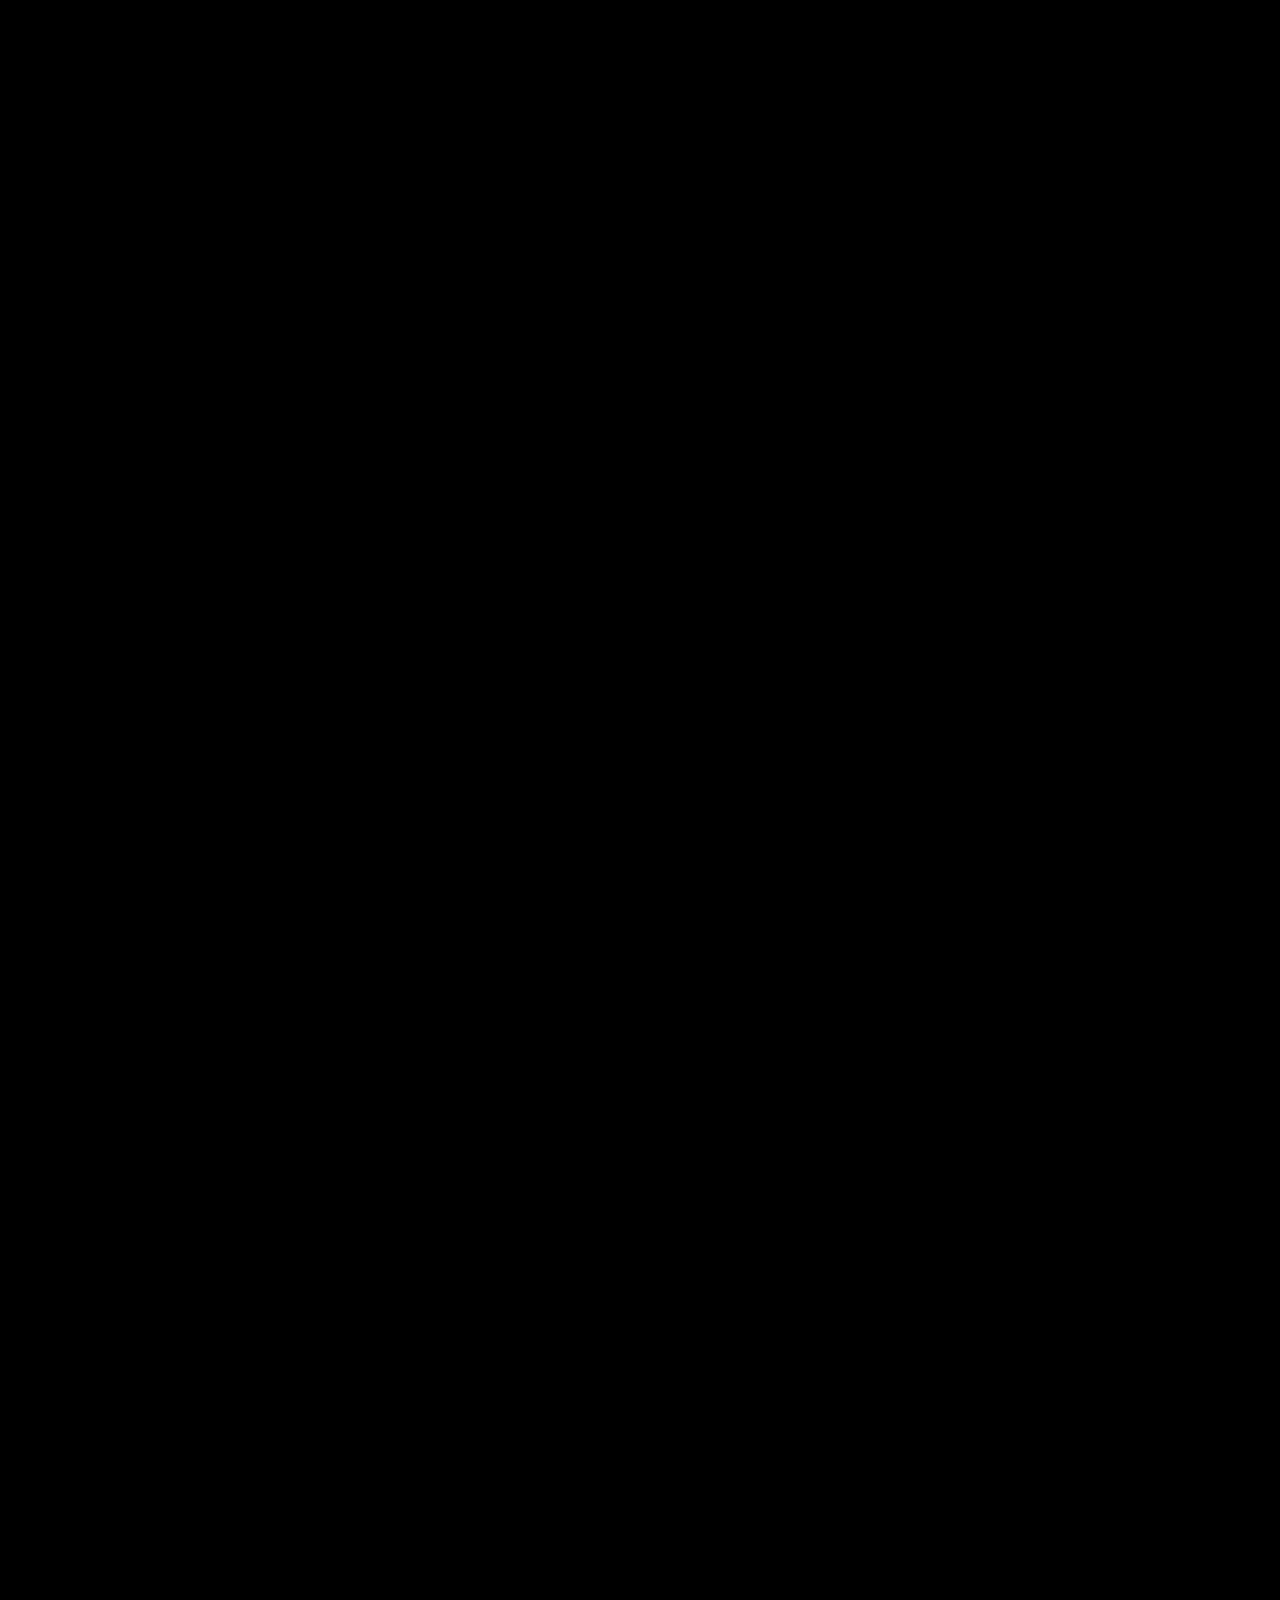
==== aboutme.html @ f069a180 "Uploading portofolio site" ====
<!DOCTYPE html>
<html lang="en">
<head>
<meta charset="utf-8">
<meta name="viewport" content="width=device-width, initial-scale=1, viewport-fit=cover">
<title>About me</title>
<link rel="preconnect" href="https://fonts.googleapis.com">
<link rel="preconnect" href="https://fonts.gstatic.com" crossorigin>
<link href="https://fonts.googleapis.com/css2?family=Press+Start+2P&family=VT323&display=swap" rel="stylesheet">
<link rel="stylesheet" href="css/undertale.css">
<link rel="stylesheet" href="css/intro.css">
</head>
<body>

<svg width="0" height="0" style="position:absolute" aria-hidden="true" focusable="false">
  <symbol id="ic-linkedin" viewBox="0 0 12 12"><path d="M1 0h1v1h-1zM2 0h1v1h-1zM3 0h1v1h-1zM4 0h1v1h-1zM5 0h1v1h-1zM6 0h1v1h-1zM7 0h1v1h-1zM8 0h1v1h-1zM9 0h1v1h-1zM10 0h1v1h-1zM0 1h1v1h-1zM1 1h1v1h-1zM2 1h1v1h-1zM3 1h1v1h-1zM4 1h1v1h-1zM5 1h1v1h-1zM6 1h1v1h-1zM7 1h1v1h-1zM8 1h1v1h-1zM9 1h1v1h-1zM10 1h1v1h-1zM11 1h1v1h-1zM0 2h1v1h-1zM1 2h1v1h-1zM4 2h1v1h-1zM5 2h1v1h-1zM6 2h1v1h-1zM7 2h1v1h-1zM8 2h1v1h-1zM9 2h1v1h-1zM10 2h1v1h-1zM11 2h1v1h-1zM0 3h1v1h-1zM1 3h1v1h-1zM2 3h1v1h-1zM3 3h1v1h-1zM4 3h1v1h-1zM5 3h1v1h-1zM6 3h1v1h-1zM7 3h1v1h-1zM8 3h1v1h-1zM9 3h1v1h-1zM10 3h1v1h-1zM11 3h1v1h-1zM0 4h1v1h-1zM1 4h1v1h-1zM4 4h1v1h-1zM10 4h1v1h-1zM11 4h1v1h-1zM0 5h1v1h-1zM1 5h1v1h-1zM4 5h1v1h-1zM7 5h1v1h-1zM10 5h1v1h-1zM11 5h1v1h-1zM0 6h1v1h-1zM1 6h1v1h-1zM4 6h1v1h-1zM7 6h1v1h-1zM10 6h1v1h-1zM11 6h1v1h-1zM0 7h1v1h-1zM1 7h1v1h-1zM4 7h1v1h-1zM7 7h1v1h-1zM10 7h1v1h-1zM11 7h1v1h-1zM0 8h1v1h-1zM1 8h1v1h-1zM4 8h1v1h-1zM7 8h1v1h-1zM10 8h1v1h-1zM11 8h1v1h-1zM0 9h1v1h-1zM1 9h1v1h-1zM2 9h1v1h-1zM3 9h1v1h-1zM4 9h1v1h-1zM5 9h1v1h-1zM6 9h1v1h-1zM7 9h1v1h-1zM8 9h1v1h-1zM9 9h1v1h-1zM10 9h1v1h-1zM11 9h1v1h-1zM0 10h1v1h-1zM1 10h1v1h-1zM2 10h1v1h-1zM3 10h1v1h-1zM4 10h1v1h-1zM5 10h1v1h-1zM6 10h1v1h-1zM7 10h1v1h-1zM8 10h1v1h-1zM9 10h1v1h-1zM10 10h1v1h-1zM11 10h1v1h-1zM1 11h1v1h-1zM2 11h1v1h-1zM3 11h1v1h-1zM4 11h1v1h-1zM5 11h1v1h-1zM6 11h1v1h-1zM7 11h1v1h-1zM8 11h1v1h-1zM9 11h1v1h-1zM10 11h1v1h-1z"/><path d="M2 2h1v1h-1zM3 2h1v1h-1zM2 4h1v1h-1zM3 4h1v1h-1zM5 4h1v1h-1zM6 4h1v1h-1zM7 4h1v1h-1zM8 4h1v1h-1zM9 4h1v1h-1zM2 5h1v1h-1zM3 5h1v1h-1zM5 5h1v1h-1zM6 5h1v1h-1zM8 5h1v1h-1zM9 5h1v1h-1zM2 6h1v1h-1zM3 6h1v1h-1zM5 6h1v1h-1zM6 6h1v1h-1zM8 6h1v1h-1zM9 6h1v1h-1zM2 7h1v1h-1zM3 7h1v1h-1zM5 7h1v1h-1zM6 7h1v1h-1zM8 7h1v1h-1zM9 7h1v1h-1zM2 8h1v1h-1zM3 8h1v1h-1zM5 8h1v1h-1zM6 8h1v1h-1zM8 8h1v1h-1zM9 8h1v1h-1z" fill="#000"/></symbol>
  <symbol id="ic-github" viewBox="0 0 12 12"><path d="M0 0h1v1h-1zM1 0h1v1h-1zM10 0h1v1h-1zM11 0h1v1h-1zM0 1h1v1h-1zM1 1h1v1h-1zM2 1h1v1h-1zM9 1h1v1h-1zM10 1h1v1h-1zM11 1h1v1h-1zM0 2h1v1h-1zM1 2h1v1h-1zM2 2h1v1h-1zM3 2h1v1h-1zM4 2h1v1h-1zM5 2h1v1h-1zM6 2h1v1h-1zM7 2h1v1h-1zM8 2h1v1h-1zM9 2h1v1h-1zM10 2h1v1h-1zM11 2h1v1h-1zM0 3h1v1h-1zM1 3h1v1h-1zM2 3h1v1h-1zM3 3h1v1h-1zM4 3h1v1h-1zM5 3h1v1h-1zM6 3h1v1h-1zM7 3h1v1h-1zM8 3h1v1h-1zM9 3h1v1h-1zM10 3h1v1h-1zM11 3h1v1h-1zM0 4h1v1h-1zM1 4h1v1h-1zM4 4h1v1h-1zM5 4h1v1h-1zM6 4h1v1h-1zM7 4h1v1h-1zM10 4h1v1h-1zM11 4h1v1h-1zM0 5h1v1h-1zM1 5h1v1h-1zM4 5h1v1h-1zM5 5h1v1h-1zM6 5h1v1h-1zM7 5h1v1h-1zM10 5h1v1h-1zM11 5h1v1h-1zM0 6h1v1h-1zM1 6h1v1h-1zM2 6h1v1h-1zM3 6h1v1h-1zM4 6h1v1h-1zM5 6h1v1h-1zM6 6h1v1h-1zM7 6h1v1h-1zM8 6h1v1h-1zM9 6h1v1h-1zM10 6h1v1h-1zM11 6h1v1h-1zM1 7h1v1h-1zM2 7h1v1h-1zM3 7h1v1h-1zM4 7h1v1h-1zM5 7h1v1h-1zM6 7h1v1h-1zM7 7h1v1h-1zM8 7h1v1h-1zM9 7h1v1h-1zM10 7h1v1h-1zM2 8h1v1h-1zM3 8h1v1h-1zM4 8h1v1h-1zM5 8h1v1h-1zM6 8h1v1h-1zM7 8h1v1h-1zM8 8h1v1h-1zM9 8h1v1h-1zM3 9h1v1h-1zM4 9h1v1h-1zM5 9h1v1h-1zM6 9h1v1h-1zM7 9h1v1h-1zM8 9h1v1h-1zM4 10h1v1h-1zM5 10h1v1h-1zM6 10h1v1h-1zM7 10h1v1h-1z"/><path d="M2 4h1v1h-1zM3 4h1v1h-1zM8 4h1v1h-1zM9 4h1v1h-1zM2 5h1v1h-1zM3 5h1v1h-1zM8 5h1v1h-1zM9 5h1v1h-1z" fill="#000"/></symbol>
  <symbol id="ic-gmail" viewBox="0 0 12 12"><path d="M0 1h1v1h-1zM1 1h1v1h-1zM2 1h1v1h-1zM3 1h1v1h-1zM4 1h1v1h-1zM5 1h1v1h-1zM6 1h1v1h-1zM7 1h1v1h-1zM8 1h1v1h-1zM9 1h1v1h-1zM10 1h1v1h-1zM11 1h1v1h-1zM0 2h1v1h-1zM1 2h1v1h-1zM3 2h1v1h-1zM4 2h1v1h-1zM5 2h1v1h-1zM6 2h1v1h-1zM7 2h1v1h-1zM8 2h1v1h-1zM10 2h1v1h-1zM11 2h1v1h-1zM0 3h1v1h-1zM1 3h1v1h-1zM2 3h1v1h-1zM4 3h1v1h-1zM5 3h1v1h-1zM6 3h1v1h-1zM7 3h1v1h-1zM9 3h1v1h-1zM10 3h1v1h-1zM11 3h1v1h-1zM0 4h1v1h-1zM1 4h1v1h-1zM2 4h1v1h-1zM3 4h1v1h-1zM5 4h1v1h-1zM6 4h1v1h-1zM8 4h1v1h-1zM9 4h1v1h-1zM10 4h1v1h-1zM11 4h1v1h-1zM0 5h1v1h-1zM1 5h1v1h-1zM2 5h1v1h-1zM3 5h1v1h-1zM4 5h1v1h-1zM7 5h1v1h-1zM8 5h1v1h-1zM9 5h1v1h-1zM10 5h1v1h-1zM11 5h1v1h-1zM0 6h1v1h-1zM1 6h1v1h-1zM2 6h1v1h-1zM3 6h1v1h-1zM4 6h1v1h-1zM5 6h1v1h-1zM6 6h1v1h-1zM7 6h1v1h-1zM8 6h1v1h-1zM9 6h1v1h-1zM10 6h1v1h-1zM11 6h1v1h-1zM0 7h1v1h-1zM1 7h1v1h-1zM2 7h1v1h-1zM3 7h1v1h-1zM4 7h1v1h-1zM5 7h1v1h-1zM6 7h1v1h-1zM7 7h1v1h-1zM8 7h1v1h-1zM9 7h1v1h-1zM10 7h1v1h-1zM11 7h1v1h-1zM0 8h1v1h-1zM1 8h1v1h-1zM2 8h1v1h-1zM3 8h1v1h-1zM4 8h1v1h-1zM5 8h1v1h-1zM6 8h1v1h-1zM7 8h1v1h-1zM8 8h1v1h-1zM9 8h1v1h-1zM10 8h1v1h-1zM11 8h1v1h-1zM0 9h1v1h-1zM1 9h1v1h-1zM2 9h1v1h-1zM3 9h1v1h-1zM4 9h1v1h-1zM5 9h1v1h-1zM6 9h1v1h-1zM7 9h1v1h-1zM8 9h1v1h-1zM9 9h1v1h-1zM10 9h1v1h-1zM11 9h1v1h-1zM0 10h1v1h-1zM1 10h1v1h-1zM2 10h1v1h-1zM3 10h1v1h-1zM4 10h1v1h-1zM5 10h1v1h-1zM6 10h1v1h-1zM7 10h1v1h-1zM8 10h1v1h-1zM9 10h1v1h-1zM10 10h1v1h-1zM11 10h1v1h-1z"/><path d="M2 2h1v1h-1zM9 2h1v1h-1zM3 3h1v1h-1zM8 3h1v1h-1zM4 4h1v1h-1zM7 4h1v1h-1zM5 5h1v1h-1zM6 5h1v1h-1z" fill="#000"/></symbol>
  <symbol id="ic-whatsapp" viewBox="0 0 12 12"><path d="M3 0h1v1h-1zM4 0h1v1h-1zM5 0h1v1h-1zM6 0h1v1h-1zM7 0h1v1h-1zM8 0h1v1h-1zM1 1h1v1h-1zM2 1h1v1h-1zM3 1h1v1h-1zM4 1h1v1h-1zM5 1h1v1h-1zM6 1h1v1h-1zM7 1h1v1h-1zM8 1h1v1h-1zM9 1h1v1h-1zM10 1h1v1h-1zM0 2h1v1h-1zM1 2h1v1h-1zM2 2h1v1h-1zM3 2h1v1h-1zM4 2h1v1h-1zM5 2h1v1h-1zM6 2h1v1h-1zM7 2h1v1h-1zM8 2h1v1h-1zM9 2h1v1h-1zM10 2h1v1h-1zM11 2h1v1h-1zM0 3h1v1h-1zM1 3h1v1h-1zM2 3h1v1h-1zM6 3h1v1h-1zM7 3h1v1h-1zM8 3h1v1h-1zM9 3h1v1h-1zM10 3h1v1h-1zM11 3h1v1h-1zM0 4h1v1h-1zM1 4h1v1h-1zM2 4h1v1h-1zM7 4h1v1h-1zM8 4h1v1h-1zM9 4h1v1h-1zM10 4h1v1h-1zM11 4h1v1h-1zM0 5h1v1h-1zM1 5h1v1h-1zM2 5h1v1h-1zM3 5h1v1h-1zM8 5h1v1h-1zM9 5h1v1h-1zM10 5h1v1h-1zM11 5h1v1h-1zM0 6h1v1h-1zM1 6h1v1h-1zM2 6h1v1h-1zM3 6h1v1h-1zM4 6h1v1h-1zM9 6h1v1h-1zM10 6h1v1h-1zM11 6h1v1h-1zM0 7h1v1h-1zM1 7h1v1h-1zM2 7h1v1h-1zM3 7h1v1h-1zM4 7h1v1h-1zM5 7h1v1h-1zM10 7h1v1h-1zM11 7h1v1h-1zM1 8h1v1h-1zM2 8h1v1h-1zM3 8h1v1h-1zM4 8h1v1h-1zM5 8h1v1h-1zM6 8h1v1h-1zM7 8h1v1h-1zM8 8h1v1h-1zM9 8h1v1h-1zM10 8h1v1h-1zM2 9h1v1h-1zM3 9h1v1h-1zM4 9h1v1h-1zM5 9h1v1h-1zM6 9h1v1h-1zM7 9h1v1h-1zM8 9h1v1h-1zM9 9h1v1h-1zM1 10h1v1h-1zM2 10h1v1h-1zM3 10h1v1h-1zM0 11h1v1h-1zM1 11h1v1h-1z"/><path d="M3 3h1v1h-1zM4 3h1v1h-1zM5 3h1v1h-1zM3 4h1v1h-1zM4 4h1v1h-1zM5 4h1v1h-1zM6 4h1v1h-1zM4 5h1v1h-1zM5 5h1v1h-1zM6 5h1v1h-1zM7 5h1v1h-1zM5 6h1v1h-1zM6 6h1v1h-1zM7 6h1v1h-1zM8 6h1v1h-1zM6 7h1v1h-1zM7 7h1v1h-1zM8 7h1v1h-1zM9 7h1v1h-1z" fill="#000"/></symbol>
  <symbol id="ic-instagram" viewBox="0 0 12 12"><path d="M1 0h1v1h-1zM2 0h1v1h-1zM3 0h1v1h-1zM4 0h1v1h-1zM5 0h1v1h-1zM6 0h1v1h-1zM7 0h1v1h-1zM8 0h1v1h-1zM9 0h1v1h-1zM10 0h1v1h-1zM0 1h1v1h-1zM1 1h1v1h-1zM2 1h1v1h-1zM3 1h1v1h-1zM4 1h1v1h-1zM5 1h1v1h-1zM6 1h1v1h-1zM7 1h1v1h-1zM8 1h1v1h-1zM9 1h1v1h-1zM10 1h1v1h-1zM11 1h1v1h-1zM0 2h1v1h-1zM1 2h1v1h-1zM8 2h1v1h-1zM10 2h1v1h-1zM11 2h1v1h-1zM0 3h1v1h-1zM1 3h1v1h-1zM4 3h1v1h-1zM5 3h1v1h-1zM6 3h1v1h-1zM7 3h1v1h-1zM10 3h1v1h-1zM11 3h1v1h-1zM0 4h1v1h-1zM1 4h1v1h-1zM3 4h1v1h-1zM4 4h1v1h-1zM7 4h1v1h-1zM8 4h1v1h-1zM10 4h1v1h-1zM11 4h1v1h-1zM0 5h1v1h-1zM1 5h1v1h-1zM3 5h1v1h-1zM8 5h1v1h-1zM10 5h1v1h-1zM11 5h1v1h-1zM0 6h1v1h-1zM1 6h1v1h-1zM3 6h1v1h-1zM8 6h1v1h-1zM10 6h1v1h-1zM11 6h1v1h-1zM0 7h1v1h-1zM1 7h1v1h-1zM3 7h1v1h-1zM4 7h1v1h-1zM7 7h1v1h-1zM8 7h1v1h-1zM10 7h1v1h-1zM11 7h1v1h-1zM0 8h1v1h-1zM1 8h1v1h-1zM4 8h1v1h-1zM5 8h1v1h-1zM6 8h1v1h-1zM7 8h1v1h-1zM10 8h1v1h-1zM11 8h1v1h-1zM0 9h1v1h-1zM1 9h1v1h-1zM10 9h1v1h-1zM11 9h1v1h-1zM0 10h1v1h-1zM1 10h1v1h-1zM2 10h1v1h-1zM3 10h1v1h-1zM4 10h1v1h-1zM5 10h1v1h-1zM6 10h1v1h-1zM7 10h1v1h-1zM8 10h1v1h-1zM9 10h1v1h-1zM10 10h1v1h-1zM11 10h1v1h-1zM1 11h1v1h-1zM2 11h1v1h-1zM3 11h1v1h-1zM4 11h1v1h-1zM5 11h1v1h-1zM6 11h1v1h-1zM7 11h1v1h-1zM8 11h1v1h-1zM9 11h1v1h-1zM10 11h1v1h-1z"/><path d="" fill="#000"/></symbol>
  <symbol id="heart" viewBox="0 0 8 7"><path d="M1 0h1v1h-1zM2 0h1v1h-1zM5 0h1v1h-1zM6 0h1v1h-1zM0 1h1v1h-1zM1 1h1v1h-1zM2 1h1v1h-1zM3 1h1v1h-1zM4 1h1v1h-1zM5 1h1v1h-1zM6 1h1v1h-1zM7 1h1v1h-1zM0 2h1v1h-1zM1 2h1v1h-1zM2 2h1v1h-1zM3 2h1v1h-1zM4 2h1v1h-1zM5 2h1v1h-1zM6 2h1v1h-1zM7 2h1v1h-1zM0 3h1v1h-1zM1 3h1v1h-1zM2 3h1v1h-1zM3 3h1v1h-1zM4 3h1v1h-1zM5 3h1v1h-1zM6 3h1v1h-1zM7 3h1v1h-1zM1 4h1v1h-1zM2 4h1v1h-1zM3 4h1v1h-1zM4 4h1v1h-1zM5 4h1v1h-1zM6 4h1v1h-1zM2 5h1v1h-1zM3 5h1v1h-1zM4 5h1v1h-1zM5 5h1v1h-1zM3 6h1v1h-1zM4 6h1v1h-1z"/></symbol>
</svg>

<div class="topbar wrap">
  <a class="back" href="index.html"><svg class="heart" aria-hidden="true"><use href="#heart"/></svg> Back</a>
</div>

<main>
  <!-- SEGMENT 1: PROFILE (photo, name, role, location, buttons) -->
  <section id="profile">
    <div class="wrap profile">
      <div class="photo"><img src="documents/Pasfoto.png" alt="Photo of Your Name" onerror="this.remove()"></div>
      <div>
        <h1 class="name">Your Name</h1>
        <ul class="lines">
          <li><b>Role:</b> Informatics Engineering Student</li>
          <li><b>Location:</b> Jakarta, Indonesia</li>
        </ul>
        <div class="btns">
          <a class="btn" href="#hire"><svg class="heart" aria-hidden="true"><use href="#heart"/></svg> Hire me</a>
          <a class="btn" href="documents/DevinGiovanoCV.pdf" download><svg class="heart" aria-hidden="true"><use href="#heart"/></svg> Download CV</a>
        </div>
      </div>
    </div>
  </section>
  
  <!-- SEGMENT 2: ABOUT ME + EDUCATION JOURNEY -->
  <section id="about">
    <div class="wrap">
      <h2 class="sec-title"><svg class="heart" aria-hidden="true"><use href="#heart"/></svg> About me</h2>
      <div class="box">
        <p class="say">Informatics Engineering student with a 3.83 GPA and in-depth knowledge of Next.js and Laravel.</p>
        <p class="say">Committed to delivering tasks efficiently and effectively, whether leading a team, working as a team member, or working independently.</p>
      </div>

      <h3 class="sub-title">Education journey</h3>
      <ol class="timeline">
        <li><svg class="heart" aria-hidden="true"><use href="#heart"/></svg><span class="when">2006</span><span class="what">Born</span><span class="muted">The start of the journey</span></li>
        <li><svg class="heart" aria-hidden="true"><use href="#heart"/></svg><span class="when">Junior High School</span><span class="what">Pelita Bangsa International School</span></li>
        <li><svg class="heart" aria-hidden="true"><use href="#heart"/></svg><span class="when">Senior High School</span><span class="what">SMA Kasih Kemuliaan</span></li>
        <li><svg class="heart" aria-hidden="true"><use href="#heart"/></svg><span class="when">University</span><span class="what">Universitas Tarumanagara</span><span class="muted">Informatics Engineering</span></li>
      </ol>

  <!-- SEGMENT 3: HIRE ME / CONNECT WITH ME -->
  <section id="hire">
    <div class="wrap">
      <h2 class="sec-title"><svg class="heart" aria-hidden="true"><use href="#heart"/></svg> Hire me / Connect with me</h2>
      <p class="say">Open to internships, projects, and collaboration. Pick a way to reach me.</p>
      <ul class="links">
        <li><a class="link" href="https://www.linkedin.com/in/devin-giovano/" target="_blank" rel="noopener" aria-label="LinkedIn" title="LinkedIn"><svg class="ico" aria-hidden="true"><use href="#ic-linkedin"/></svg></a></li>
        <li><a class="link" href="https://github.com/Depper2" target="_blank" rel="noopener" aria-label="GitHub" title="GitHub"><svg class="ico" aria-hidden="true"><use href="#ic-github"/></svg></a></li>
        <li><a class="link" href="https://wa.me/6281280456959" target="_blank" rel="noopener" aria-label="WhatsApp" title="WhatsApp"><svg class="ico" aria-hidden="true"><use href="#ic-whatsapp"/></svg></a></li>
        <li><a class="link" href="https://instagram.com/dev1g_" target="_blank" rel="noopener" aria-label="Instagram" title="Instagram"><svg class="ico" aria-hidden="true"><use href="#ic-instagram"/></svg></a></li>
        <li><a class="link mail" href="mailto:devingiovano@gmail.com" aria-label="Email"><svg class="ico" aria-hidden="true"><use href="#ic-gmail"/></svg><span class="l-mail">devingiovano@gmail.com</span></a></li>
      </ul>
    </div>
  </section>

<footer>
  <div class="wrap">
    <a class="back" href="index.html"><svg class="heart" aria-hidden="true"><use href="#heart"/></svg> Back</a>
  </div>
</footer>
<script src="js/intro.js"></script>
</body>
</html>
---- css/undertale.css ----
/*  1. VARIABLES  */
:root{
  --bg:#000;
  --ink:#FFFFFF;
  --muted:#B8B8B8;
  --line:#FFFFFF;
  --heart:#FF0000;
  --btn:#FF9A00;
  --sel:#FFEB00;
  --dash:4px dashed #333;
  --head:"Press Start 2P","Courier New",monospace;
  --body:"VT323","Courier New",monospace;
  color-scheme:dark;
}

/*  2. BASE  */
*,*::before,*::after{box-sizing:border-box}

@media (prefers-reduced-motion:no-preference){
  html{scroll-behavior:smooth}
}

body{
  margin:0;
  background:var(--bg);
  color:var(--ink);
  font-family:var(--body);
  font-size:1.5rem;
  line-height:1.25;
  padding:env(safe-area-inset-top,0px) 0 env(safe-area-inset-bottom,0px);
  image-rendering:pixelated;
}

a{color:inherit}

p{
  margin:0 0 .8em;
  max-width:60ch;
}

:focus-visible{
  outline:4px solid var(--sel);
  outline-offset:4px;
}

/*  3. LAYOUT  */
.wrap{
  max-width:1000px;
  margin:0 auto;
  padding:0 20px;
}

section{padding:56px 0}
section+section{border-top:var(--dash)}

footer{
  padding:32px 0 48px;
  border-top:var(--dash);
}

.topbar{padding:20px 0 0}

/*  4. SHARED TEXT STYLES  */
.muted{color:var(--muted)}

.say::before,
.lines li::before{content:"* "}

/* pixel font headings, labels and buttons */
.sec-title,
.sub-title,
.name,
.when,
.btn,
.back,
.photo::before{
  font-family:var(--head);
  font-weight:400;
  line-height:1.4;
}

/* yellow text */
.name,
.sub-title,
.when{color:var(--sel)}

/*  5. HEART ICON  */
.heart{
  width:24px;
  height:21px;
  fill:var(--heart);
  flex:none;
  shape-rendering:crispEdges;
}

/*  6. COMPONENTS  */
.box{
  border:6px solid var(--line);
  background:#000;
  padding:24px;
}

.sec-title{
  display:flex;
  align-items:center;
  gap:14px;
  margin:0 0 24px;
  font-size:clamp(.95rem,3vw,1.4rem);
}

.sub-title{
  margin:40px 0 24px;
  font-size:clamp(.85rem,2.6vw,1.1rem);
}

/* buttons: heart appears on hover */
.btn{
  position:relative;
  display:inline-block;
  padding:14px 20px 14px 50px;
  border:4px solid var(--btn);
  background:#000;
  color:var(--btn);
  font-size:.8rem;
  text-decoration:none;
  cursor:pointer;
}

.btn .heart{
  position:absolute;
  left:16px;
  top:50%;
  margin-top:-10px;
  opacity:0;
}

.btn:hover,
.btn:focus-visible,
.link:hover,
.link:focus-visible{
  color:var(--sel);
  border-color:var(--sel);
}

.btn:hover .heart,
.btn:focus-visible .heart{opacity:1}

.btns{
  display:flex;
  flex-wrap:wrap;
  gap:16px;
}

.back{
  display:inline-flex;
  align-items:center;
  gap:12px;
  font-size:.75rem;
  color:var(--btn);
  text-decoration:none;
}

.back:hover{color:var(--sel)}

/*  7. PROFILE  */
.profile{
  display:grid;
  grid-template-columns:240px minmax(0,1fr);
  gap:32px;
  align-items:start;
}

.photo{
  position:relative;
  display:grid;
  place-items:center;
  aspect-ratio:4/5;
  border:6px solid var(--line);
  background:repeating-conic-gradient(#161616 0 25%,#000 0 50%) 0 0/16px 16px;
}

.photo::before{
  content:"NO PHOTO";
  position:absolute;
  font-size:.7rem;
  color:var(--muted);
}

.photo img{
  position:relative;
  width:100%;
  height:100%;
  object-fit:cover;
  display:block;
}

.name{
  margin:0 0 20px;
  font-size:clamp(1.2rem,4.5vw,2rem);
}

.lines{
  list-style:none;
  margin:0 0 28px;
  padding:0;
  font-size:1.7rem;
}

.lines b{
  font-weight:400;
  color:var(--muted);
}

/*  8. TIMELINE  */
.timeline{
  list-style:none;
  margin:0 0 0 12px;
  padding:0;
  border-left:4px dashed var(--line);
}

.timeline li{
  position:relative;
  padding:0 0 28px 40px;
}

.timeline li:last-child{padding-bottom:0}

.timeline .heart{
  position:absolute;
  left:-14px;
  top:0;
  background:#000;
  padding:2px 0;
}

.when{
  display:block;
  margin-bottom:8px;
  font-size:.7rem;
  line-height:1.5;
}

.what{
  display:block;
  font-size:1.7rem;
}

/*  9. SOCIAL LINKS (logos only)  */
.links{
  list-style:none;
  margin:24px 0 0;
  padding:0;
  display:flex;
  flex-wrap:wrap;
  gap:16px;
}

.link{
  display:grid;
  place-items:center;
  width:64px;
  height:64px;
  border:4px solid var(--line);
  color:var(--ink);
  text-decoration:none;
}

.link .ico{
  width:40px;
  height:40px;
  fill:currentColor;
  shape-rendering:crispEdges;
}

/* email: icon + address, last item, pushed to the far right */
.links li:last-child

.link.mail{
  width:auto;
  grid-auto-flow:column;
  gap:14px;
  padding:0 18px;
}

.l-mail{font-size:1.3rem}

/*  10. MOBILE  */
@media (max-width:720px){
  body{font-size:1.4rem}
  section{padding:40px 0}
  .box{padding:18px}
  .profile{grid-template-columns:1fr}
  .photo{width:200px}
}

/*  11. START SCREEN (heart blink, see js/intro.js)  */
/* while the intro runs: hide the page and freeze its animations */
html.intro-wait{background:#000}
html.intro-wait body>:not(.intro-ui){visibility:hidden}
html.intro-wait *,
html.intro-wait *::before,
html.intro-wait *::after{animation-play-state:paused!important}

.intro-ui{
  position:fixed;
  inset:0;
  z-index:9999;
  display:grid;
  place-items:center;
  background:#000;
  transition:opacity .7s;
}

.intro-ui.out{opacity:0}

.intro-heart{
  display:block;
  width:84px;
  height:74px;
  transition:transform .6s cubic-bezier(.6,0,.9,.4);
}

.intro-heart svg{
  display:block;
  width:100%;
  height:100%;
}

.intro-heart.off{opacity:0}
---- css/intro.css ----
html.intro-wait{background:#000}
html.intro-wait body>:not(.intro-ui){visibility:hidden}
html.intro-wait body>:not(.intro-ui),
html.intro-wait body>:not(.intro-ui) *,
html.intro-wait body>:not(.intro-ui)::before,
html.intro-wait body>:not(.intro-ui)::after,
html.intro-wait body>:not(.intro-ui) *::before,
html.intro-wait body>:not(.intro-ui) *::after{animation-play-state:paused!important}

.intro-ui{position:fixed;inset:0;z-index:9999;display:grid;place-items:center;background:#000;color:#fff;
  font-family:var(--mono,"Courier New",monospace);transition:opacity .7s}
.intro-ui.out{opacity:0}

.intro-start{all:unset;box-sizing:border-box;display:flex;flex-direction:column;align-items:center;gap:26px;padding:32px;cursor:pointer;text-align:center}
.intro-start:focus-visible{outline:2px solid #fff;outline-offset:6px}
.intro-heart{display:block;width:84px;height:74px;transition:transform .6s cubic-bezier(.6,0,.9,.4)}
.intro-heart svg{display:block;width:100%;height:100%}
.intro-heart.off{opacity:0}
.intro-start:not(.go) .intro-heart{animation:introIdle 1.4s steps(1) infinite}
@keyframes introIdle{50%{opacity:.25}}
.intro-text{font-size:1.1rem;letter-spacing:.04em;transition:opacity .2s}
.intro-start.go .intro-text{opacity:0}

.snd{position:fixed;right:14px;bottom:calc(14px + env(safe-area-inset-bottom,0px));z-index:60;padding:8px 14px;
  background:rgba(5,5,10,.88);color:#E9ECF5;border:1px solid #FF1F3D;font:inherit;font-family:var(--mono,"Courier New",monospace);font-size:.9rem;cursor:pointer}
.snd:hover{color:#00F0FF;border-color:#00F0FF}
.snd:focus-visible{outline:2px solid #00F0FF;outline-offset:3px}

@media (prefers-reduced-motion:reduce){
  .intro-start:not(.go) .intro-heart{animation:none}
  .intro-heart{transition:none}
}
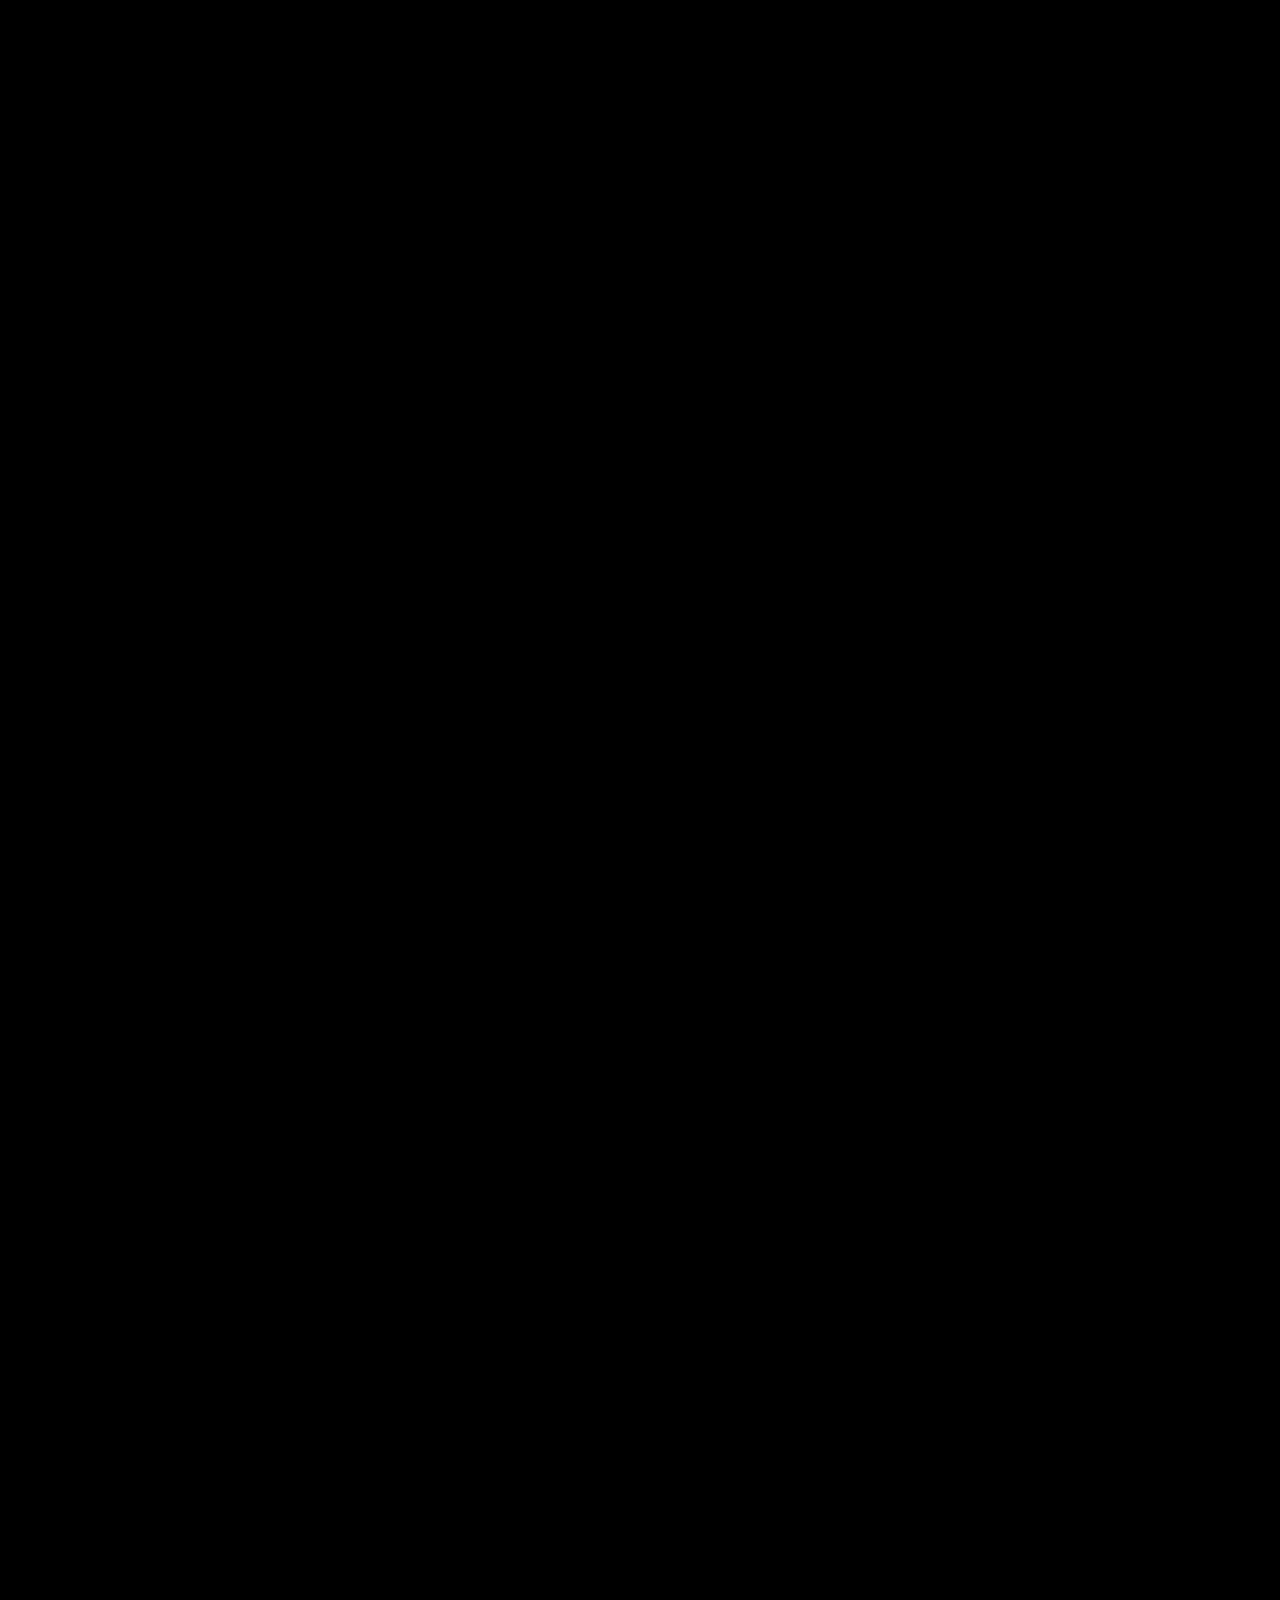
==== commit d63fbe31: "test: adding prev/next segment, qol changes" ====
--- a/aboutme.html
+++ b/aboutme.html
@@ -13,6 +13,7 @@
 <body>
 
 <svg width="0" height="0" style="position:absolute" aria-hidden="true" focusable="false">
+  <symbol id="arrow" viewBox="0 0 5 9"><path d="M0 0h1v1H0zM0 1h2v1H0zM0 2h3v1H0zM0 3h4v1H0zM0 4h5v1H0zM0 5h4v1H0zM0 6h3v1H0zM0 7h2v1H0zM0 8h1v1H0z"/></symbol>
   <symbol id="ic-linkedin" viewBox="0 0 12 12"><path d="M1 0h1v1h-1zM2 0h1v1h-1zM3 0h1v1h-1zM4 0h1v1h-1zM5 0h1v1h-1zM6 0h1v1h-1zM7 0h1v1h-1zM8 0h1v1h-1zM9 0h1v1h-1zM10 0h1v1h-1zM0 1h1v1h-1zM1 1h1v1h-1zM2 1h1v1h-1zM3 1h1v1h-1zM4 1h1v1h-1zM5 1h1v1h-1zM6 1h1v1h-1zM7 1h1v1h-1zM8 1h1v1h-1zM9 1h1v1h-1zM10 1h1v1h-1zM11 1h1v1h-1zM0 2h1v1h-1zM1 2h1v1h-1zM4 2h1v1h-1zM5 2h1v1h-1zM6 2h1v1h-1zM7 2h1v1h-1zM8 2h1v1h-1zM9 2h1v1h-1zM10 2h1v1h-1zM11 2h1v1h-1zM0 3h1v1h-1zM1 3h1v1h-1zM2 3h1v1h-1zM3 3h1v1h-1zM4 3h1v1h-1zM5 3h1v1h-1zM6 3h1v1h-1zM7 3h1v1h-1zM8 3h1v1h-1zM9 3h1v1h-1zM10 3h1v1h-1zM11 3h1v1h-1zM0 4h1v1h-1zM1 4h1v1h-1zM4 4h1v1h-1zM10 4h1v1h-1zM11 4h1v1h-1zM0 5h1v1h-1zM1 5h1v1h-1zM4 5h1v1h-1zM7 5h1v1h-1zM10 5h1v1h-1zM11 5h1v1h-1zM0 6h1v1h-1zM1 6h1v1h-1zM4 6h1v1h-1zM7 6h1v1h-1zM10 6h1v1h-1zM11 6h1v1h-1zM0 7h1v1h-1zM1 7h1v1h-1zM4 7h1v1h-1zM7 7h1v1h-1zM10 7h1v1h-1zM11 7h1v1h-1zM0 8h1v1h-1zM1 8h1v1h-1zM4 8h1v1h-1zM7 8h1v1h-1zM10 8h1v1h-1zM11 8h1v1h-1zM0 9h1v1h-1zM1 9h1v1h-1zM2 9h1v1h-1zM3 9h1v1h-1zM4 9h1v1h-1zM5 9h1v1h-1zM6 9h1v1h-1zM7 9h1v1h-1zM8 9h1v1h-1zM9 9h1v1h-1zM10 9h1v1h-1zM11 9h1v1h-1zM0 10h1v1h-1zM1 10h1v1h-1zM2 10h1v1h-1zM3 10h1v1h-1zM4 10h1v1h-1zM5 10h1v1h-1zM6 10h1v1h-1zM7 10h1v1h-1zM8 10h1v1h-1zM9 10h1v1h-1zM10 10h1v1h-1zM11 10h1v1h-1zM1 11h1v1h-1zM2 11h1v1h-1zM3 11h1v1h-1zM4 11h1v1h-1zM5 11h1v1h-1zM6 11h1v1h-1zM7 11h1v1h-1zM8 11h1v1h-1zM9 11h1v1h-1zM10 11h1v1h-1z"/><path d="M2 2h1v1h-1zM3 2h1v1h-1zM2 4h1v1h-1zM3 4h1v1h-1zM5 4h1v1h-1zM6 4h1v1h-1zM7 4h1v1h-1zM8 4h1v1h-1zM9 4h1v1h-1zM2 5h1v1h-1zM3 5h1v1h-1zM5 5h1v1h-1zM6 5h1v1h-1zM8 5h1v1h-1zM9 5h1v1h-1zM2 6h1v1h-1zM3 6h1v1h-1zM5 6h1v1h-1zM6 6h1v1h-1zM8 6h1v1h-1zM9 6h1v1h-1zM2 7h1v1h-1zM3 7h1v1h-1zM5 7h1v1h-1zM6 7h1v1h-1zM8 7h1v1h-1zM9 7h1v1h-1zM2 8h1v1h-1zM3 8h1v1h-1zM5 8h1v1h-1zM6 8h1v1h-1zM8 8h1v1h-1zM9 8h1v1h-1z" fill="#000"/></symbol>
   <symbol id="ic-github" viewBox="0 0 12 12"><path d="M0 0h1v1h-1zM1 0h1v1h-1zM10 0h1v1h-1zM11 0h1v1h-1zM0 1h1v1h-1zM1 1h1v1h-1zM2 1h1v1h-1zM9 1h1v1h-1zM10 1h1v1h-1zM11 1h1v1h-1zM0 2h1v1h-1zM1 2h1v1h-1zM2 2h1v1h-1zM3 2h1v1h-1zM4 2h1v1h-1zM5 2h1v1h-1zM6 2h1v1h-1zM7 2h1v1h-1zM8 2h1v1h-1zM9 2h1v1h-1zM10 2h1v1h-1zM11 2h1v1h-1zM0 3h1v1h-1zM1 3h1v1h-1zM2 3h1v1h-1zM3 3h1v1h-1zM4 3h1v1h-1zM5 3h1v1h-1zM6 3h1v1h-1zM7 3h1v1h-1zM8 3h1v1h-1zM9 3h1v1h-1zM10 3h1v1h-1zM11 3h1v1h-1zM0 4h1v1h-1zM1 4h1v1h-1zM4 4h1v1h-1zM5 4h1v1h-1zM6 4h1v1h-1zM7 4h1v1h-1zM10 4h1v1h-1zM11 4h1v1h-1zM0 5h1v1h-1zM1 5h1v1h-1zM4 5h1v1h-1zM5 5h1v1h-1zM6 5h1v1h-1zM7 5h1v1h-1zM10 5h1v1h-1zM11 5h1v1h-1zM0 6h1v1h-1zM1 6h1v1h-1zM2 6h1v1h-1zM3 6h1v1h-1zM4 6h1v1h-1zM5 6h1v1h-1zM6 6h1v1h-1zM7 6h1v1h-1zM8 6h1v1h-1zM9 6h1v1h-1zM10 6h1v1h-1zM11 6h1v1h-1zM1 7h1v1h-1zM2 7h1v1h-1zM3 7h1v1h-1zM4 7h1v1h-1zM5 7h1v1h-1zM6 7h1v1h-1zM7 7h1v1h-1zM8 7h1v1h-1zM9 7h1v1h-1zM10 7h1v1h-1zM2 8h1v1h-1zM3 8h1v1h-1zM4 8h1v1h-1zM5 8h1v1h-1zM6 8h1v1h-1zM7 8h1v1h-1zM8 8h1v1h-1zM9 8h1v1h-1zM3 9h1v1h-1zM4 9h1v1h-1zM5 9h1v1h-1zM6 9h1v1h-1zM7 9h1v1h-1zM8 9h1v1h-1zM4 10h1v1h-1zM5 10h1v1h-1zM6 10h1v1h-1zM7 10h1v1h-1z"/><path d="M2 4h1v1h-1zM3 4h1v1h-1zM8 4h1v1h-1zM9 4h1v1h-1zM2 5h1v1h-1zM3 5h1v1h-1zM8 5h1v1h-1zM9 5h1v1h-1z" fill="#000"/></symbol>
   <symbol id="ic-gmail" viewBox="0 0 12 12"><path d="M0 1h1v1h-1zM1 1h1v1h-1zM2 1h1v1h-1zM3 1h1v1h-1zM4 1h1v1h-1zM5 1h1v1h-1zM6 1h1v1h-1zM7 1h1v1h-1zM8 1h1v1h-1zM9 1h1v1h-1zM10 1h1v1h-1zM11 1h1v1h-1zM0 2h1v1h-1zM1 2h1v1h-1zM3 2h1v1h-1zM4 2h1v1h-1zM5 2h1v1h-1zM6 2h1v1h-1zM7 2h1v1h-1zM8 2h1v1h-1zM10 2h1v1h-1zM11 2h1v1h-1zM0 3h1v1h-1zM1 3h1v1h-1zM2 3h1v1h-1zM4 3h1v1h-1zM5 3h1v1h-1zM6 3h1v1h-1zM7 3h1v1h-1zM9 3h1v1h-1zM10 3h1v1h-1zM11 3h1v1h-1zM0 4h1v1h-1zM1 4h1v1h-1zM2 4h1v1h-1zM3 4h1v1h-1zM5 4h1v1h-1zM6 4h1v1h-1zM8 4h1v1h-1zM9 4h1v1h-1zM10 4h1v1h-1zM11 4h1v1h-1zM0 5h1v1h-1zM1 5h1v1h-1zM2 5h1v1h-1zM3 5h1v1h-1zM4 5h1v1h-1zM7 5h1v1h-1zM8 5h1v1h-1zM9 5h1v1h-1zM10 5h1v1h-1zM11 5h1v1h-1zM0 6h1v1h-1zM1 6h1v1h-1zM2 6h1v1h-1zM3 6h1v1h-1zM4 6h1v1h-1zM5 6h1v1h-1zM6 6h1v1h-1zM7 6h1v1h-1zM8 6h1v1h-1zM9 6h1v1h-1zM10 6h1v1h-1zM11 6h1v1h-1zM0 7h1v1h-1zM1 7h1v1h-1zM2 7h1v1h-1zM3 7h1v1h-1zM4 7h1v1h-1zM5 7h1v1h-1zM6 7h1v1h-1zM7 7h1v1h-1zM8 7h1v1h-1zM9 7h1v1h-1zM10 7h1v1h-1zM11 7h1v1h-1zM0 8h1v1h-1zM1 8h1v1h-1zM2 8h1v1h-1zM3 8h1v1h-1zM4 8h1v1h-1zM5 8h1v1h-1zM6 8h1v1h-1zM7 8h1v1h-1zM8 8h1v1h-1zM9 8h1v1h-1zM10 8h1v1h-1zM11 8h1v1h-1zM0 9h1v1h-1zM1 9h1v1h-1zM2 9h1v1h-1zM3 9h1v1h-1zM4 9h1v1h-1zM5 9h1v1h-1zM6 9h1v1h-1zM7 9h1v1h-1zM8 9h1v1h-1zM9 9h1v1h-1zM10 9h1v1h-1zM11 9h1v1h-1zM0 10h1v1h-1zM1 10h1v1h-1zM2 10h1v1h-1zM3 10h1v1h-1zM4 10h1v1h-1zM5 10h1v1h-1zM6 10h1v1h-1zM7 10h1v1h-1zM8 10h1v1h-1zM9 10h1v1h-1zM10 10h1v1h-1zM11 10h1v1h-1z"/><path d="M2 2h1v1h-1zM9 2h1v1h-1zM3 3h1v1h-1zM8 3h1v1h-1zM4 4h1v1h-1zM7 4h1v1h-1zM5 5h1v1h-1zM6 5h1v1h-1z" fill="#000"/></symbol>
@@ -21,9 +22,14 @@
   <symbol id="heart" viewBox="0 0 8 7"><path d="M1 0h1v1h-1zM2 0h1v1h-1zM5 0h1v1h-1zM6 0h1v1h-1zM0 1h1v1h-1zM1 1h1v1h-1zM2 1h1v1h-1zM3 1h1v1h-1zM4 1h1v1h-1zM5 1h1v1h-1zM6 1h1v1h-1zM7 1h1v1h-1zM0 2h1v1h-1zM1 2h1v1h-1zM2 2h1v1h-1zM3 2h1v1h-1zM4 2h1v1h-1zM5 2h1v1h-1zM6 2h1v1h-1zM7 2h1v1h-1zM0 3h1v1h-1zM1 3h1v1h-1zM2 3h1v1h-1zM3 3h1v1h-1zM4 3h1v1h-1zM5 3h1v1h-1zM6 3h1v1h-1zM7 3h1v1h-1zM1 4h1v1h-1zM2 4h1v1h-1zM3 4h1v1h-1zM4 4h1v1h-1zM5 4h1v1h-1zM6 4h1v1h-1zM2 5h1v1h-1zM3 5h1v1h-1zM4 5h1v1h-1zM5 5h1v1h-1zM3 6h1v1h-1zM4 6h1v1h-1z"/></symbol>
 </svg>
 
-<div class="topbar wrap">
-  <a class="back" href="index.html"><svg class="heart" aria-hidden="true"><use href="#heart"/></svg> Back</a>
-</div>
+<a class="side side-prev" href="/projects" aria-label="Previous: Projects">
+  <svg class="arrow" aria-hidden="true"><use href="#arrow"/></svg>
+  <span>Projects</span>
+</a>
+<a class="side side-next" href="/skillninterest#skill" aria-label="Next: Skills and Interests">
+  <svg class="arrow" aria-hidden="true"><use href="#arrow"/></svg>
+  <span>Skills</span>
+</a>
 
 <main>
   <!-- SEGMENT 1: PROFILE (photo, name, role, location, buttons) -->
--- a/css/undertale.css
+++ b/css/undertale.css
@@ -295,7 +295,6 @@
 }
 
 /*  11. START SCREEN (heart blink, see js/intro.js)  */
-/* while the intro runs: hide the page and freeze its animations */
 html.intro-wait{background:#000}
 html.intro-wait body>:not(.intro-ui){visibility:hidden}
 html.intro-wait *,
@@ -327,4 +326,62 @@
   height:100%;
 }
 
-.intro-heart.off{opacity:0}+.intro-heart.off{opacity:0}
+
+/*  12. SIDE NAV  */
+.side{
+  position:fixed;
+  top:50%;
+  transform:translateY(-50%);
+  z-index:50;
+  display:flex;
+  flex-direction:column;
+  align-items:center;
+  gap:12px;
+  width:88px;
+  padding:18px 6px;
+  background:#000;
+  border:4px solid var(--btn);
+  color:var(--btn);
+  font-family:var(--head);
+  font-size:.55rem;
+  line-height:1.4;
+  text-decoration:none;
+}
+.side-prev{left:0;border-left:0}
+.side-next{right:0;border-right:0}
+
+.side .arrow{
+  width:20px;
+  height:36px;
+  fill:currentColor;
+  shape-rendering:crispEdges;
+}
+.side-prev .arrow{transform:scaleX(-1)}
+
+.side:hover,
+.side:focus-visible{
+  color:var(--sel);
+  border-color:var(--sel);
+}
+.side:hover .arrow,
+.side:focus-visible .arrow{fill:var(--heart)}
+
+@media (max-width:1200px){
+  .side{
+    top:auto;
+    bottom:calc(12px + env(safe-area-inset-bottom,0px));
+    transform:none;
+    flex-direction:row;
+    width:auto;
+    padding:10px 12px;
+    border:4px solid var(--btn);
+  }
+  .side-prev{left:12px}
+  .side-next{right:12px}
+  .side .arrow{width:10px;height:18px}
+  footer{padding-bottom:96px}
+}
+@media (max-width:480px){
+  .side span{display:none} /* arrows only on phones */
+}
